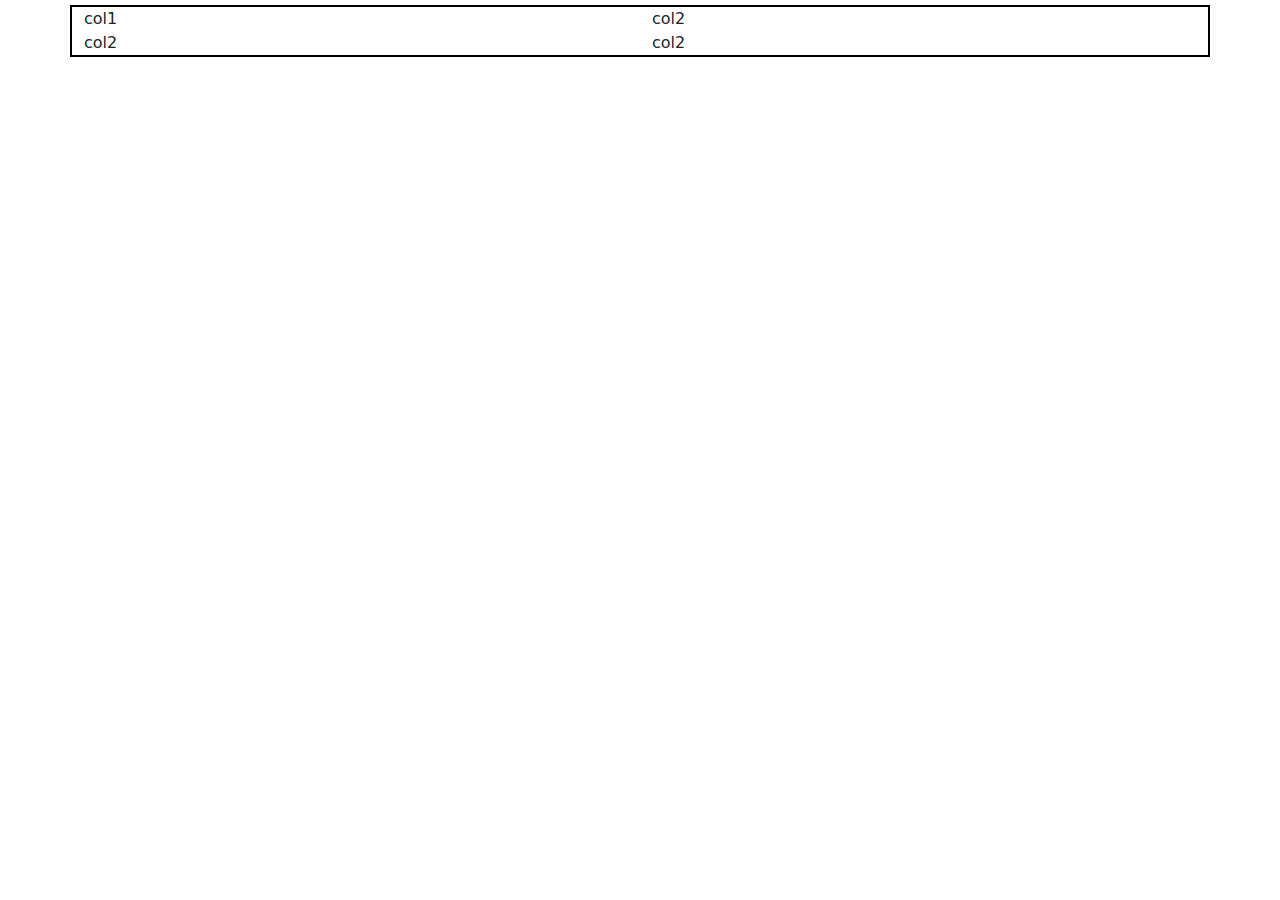
==== html css completed/bootstrap/index.html @ 99b3133c "bootstrap" ====
<!DOCTYPE html>
<html lang="en">

<head>
    <meta charset="UTF-8">
    <meta name="viewport" content="width=device-width, initial-scale=1.0">
    <title>Document</title>
    <link href="https://cdn.jsdelivr.net/npm/bootstrap@5.3.3/dist/css/bootstrap.min.css" rel="stylesheet"
        integrity="sha384-QWTKZyjpPEjISv5WaRU9OFeRpok6YctnYmDr5pNlyT2bRjXh0JMhjY6hW+ALEwIH" crossorigin="anonymous">
    <link rel="stylesheet" href="style.css">

</head>
<body>
    <!-- <div class="container-fluid mt-2">
        <div class="row">first row</div>
        <div class="row">second row</div>
        <div class="row">third row</div>
    </div> -->
    <div class="container">
        <div class="row">
            <div class="col-lg-6 col-md-7 col-sm-6">col1</div>
            <div class="col-lg-6 col-md-6 col-sm-6">col2</div>
            <div class="col-lg-6 col-md-6 col-sm-6">col2</div>
            <div class="col-lg-6 col-md-6 col-sm-6">col2</div>
            
           
        </div>
        <!-- <div class="row">second row</div>
        <div class="row">third row</div> -->

    </div>



    <script src="https://cdn.jsdelivr.net/npm/bootstrap@5.3.3/dist/js/bootstrap.bundle.min.js"
    integrity="sha384-YvpcrYf0tY3lHB60NNkmXc5s9fDVZLESaAA55NDzOxhy9GkcIdslK1eN7N6jIeHz"
    crossorigin="anonymous"></script>
<script src="https://cdn.jsdelivr.net/npm/@popperjs/core@2.11.8/dist/umd/popper.min.js"
    integrity="sha384-I7E8VVD/ismYTF4hNIPjVp/Zjvgyol6VFvRkX/vR+Vc4jQkC+hVqc2pM8ODewa9r"
    crossorigin="anonymous"></script>
<script src="https://cdn.jsdelivr.net/npm/bootstrap@5.3.3/dist/js/bootstrap.min.js"
    integrity="sha384-0pUGZvbkm6XF6gxjEnlmuGrJXVbNuzT9qBBavbLwCsOGabYfZo0T0to5eqruptLy"
    crossorigin="anonymous"></script>
</body>
</html>
---- html css completed/bootstrap/style.css ----
/* .container{
    border: 2px solid black;
}
.container-fluid{
    border: 2px solid black;
} */
.row{
    border: 2px solid black;
    margin-top: 5px;
}
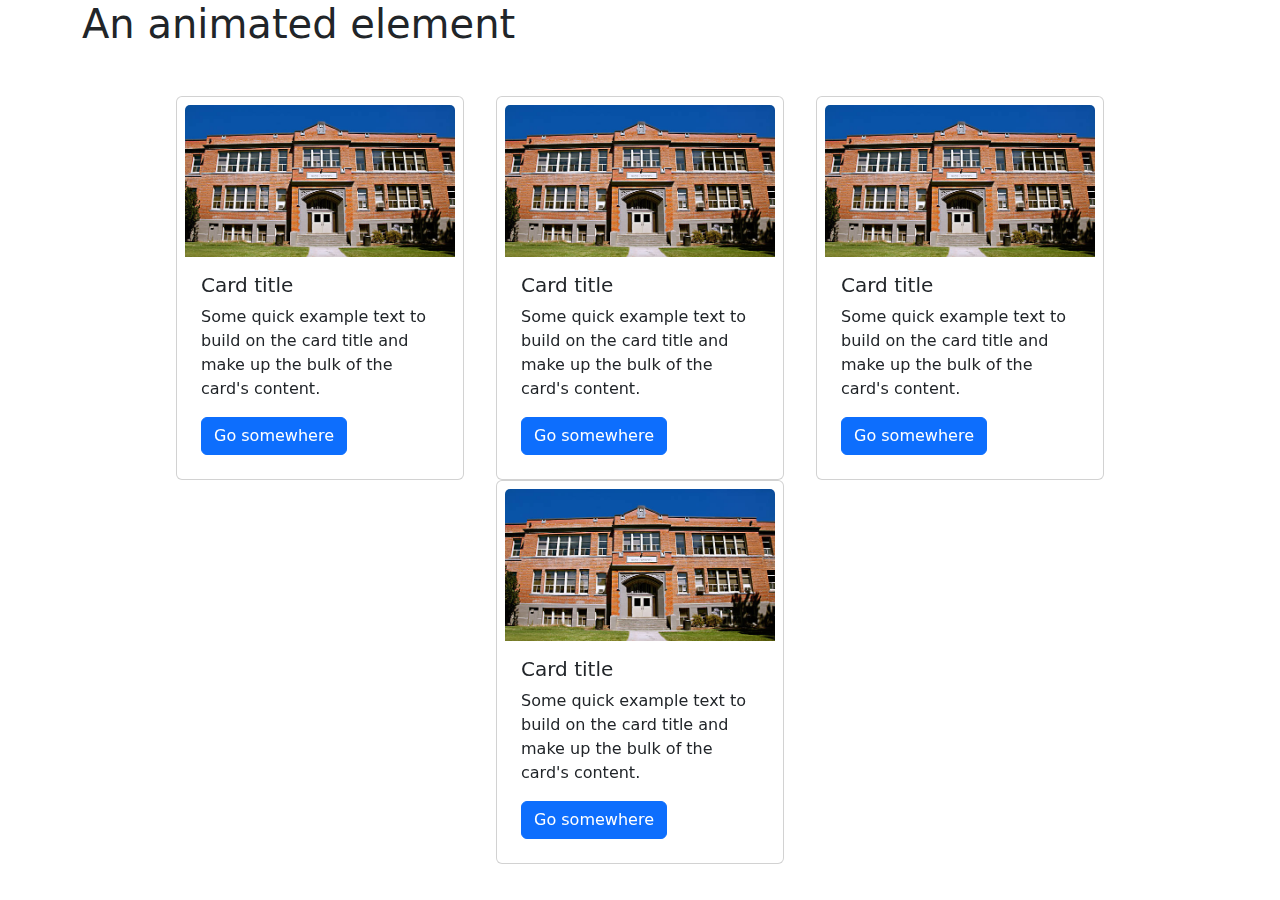
==== commit 9f0fbeeb: "bootstrap completed" ====
--- a/html css completed/bootstrap/index.html
+++ b/html css completed/bootstrap/index.html
@@ -5,41 +5,119 @@
     <meta charset="UTF-8">
     <meta name="viewport" content="width=device-width, initial-scale=1.0">
     <title>Document</title>
-    <link href="https://cdn.jsdelivr.net/npm/bootstrap@5.3.3/dist/css/bootstrap.min.css" rel="stylesheet"
-        integrity="sha384-QWTKZyjpPEjISv5WaRU9OFeRpok6YctnYmDr5pNlyT2bRjXh0JMhjY6hW+ALEwIH" crossorigin="anonymous">
+    <link href="https://unpkg.com/aos@2.3.1/dist/aos.css" rel="stylesheet">
+    <link rel="stylesheet" href="bootstrap.css">
     <link rel="stylesheet" href="style.css">
+    <link
+    rel="stylesheet"
+    href="https://cdnjs.cloudflare.com/ajax/libs/animate.css/4.1.1/animate.min.css"
+  />
 
 </head>
+
 <body>
     <!-- <div class="container-fluid mt-2">
         <div class="row">first row</div>
         <div class="row">second row</div>
         <div class="row">third row</div>
     </div> -->
-    <div class="container">
+    <!-- <div class="container">
         <div class="row">
             <div class="col-lg-6 col-md-7 col-sm-6">col1</div>
             <div class="col-lg-6 col-md-6 col-sm-6">col2</div>
-            <div class="col-lg-6 col-md-6 col-sm-6">col2</div>
-            <div class="col-lg-6 col-md-6 col-sm-6">col2</div>
-            
-           
-        </div>
-        <!-- <div class="row">second row</div>
+            <div class="col-lg-6 col-md-6 col-sm-6 border-top border border-primary mt-5">col2</div>
+            <div class="col-lg-6 col-md-6 col-sm-6">col2</div> -->
+
+
+    <!-- </div> -->
+    <!-- <div class="row">second row</div>
         <div class="row">third row</div> -->
 
+    <!-- </div> -->
+
+
+    <!-- <button class="btn btn-primary mt-5" type="button" data-bs-toggle="offcanvas" data-bs-target="#offcanvasTop" aria-controls="offcanvasTop">Toggle top offcanvas</button>
+
+<div class="offcanvas offcanvas-top " tabindex="-1" id="offcanvasTop" aria-labelledby="offcanvasTopLabel">
+  <div class="offcanvas-header">
+    <h5 class="offcanvas-title" id="offcanvasTopLabel">Offcanvas top</h5>
+    <button type="button" class="btn-close" data-bs-dismiss="offcanvas" aria-label="Close"></button>
+  </div>
+  <div class="offcanvas-body">
+    ...
+  </div>
+</div> -->
+    <!-- 
+<nav aria-label="breadcrumb">
+    <ol class="breadcrumb">
+      <li class="breadcrumb-item active" aria-current="page">Home</li>
+    </ol>
+  </nav>
+  
+  <nav aria-label="breadcrumb">
+    <ol class="breadcrumb">
+      <li class="breadcrumb-item"><a href="#">Home</a></li>
+      <li class="breadcrumb-item active" aria-current="page">Library</li>
+    </ol>
+  </nav>
+  
+  <nav aria-label="breadcrumb">
+    <ol class="breadcrumb">
+      <li class="breadcrumb-item"><a href="#">Home</a></li>
+      <li class="breadcrumb-item"><a href="#">Library</a></li>
+      <li class="breadcrumb-item active" aria-current="page">Data</li>
+    </ol>
+  </nav> -->
+    <div class="container">
+        <h1 class="animate__animated animate__bounce">An animated element</h1>
+        <div class="row mt-5 justify-content-center ">
+            <div class="col-12 card p-2 mx-3 col-lg-3 col-md-6 col-sm-12 " data-aos="fade-right" style="width: 18rem;">
+                <img src="../../assets/bg.jpg" class="card-img-top" alt="...">
+                <div class="card-body">
+                    <h5 class="card-title">Card title</h5>
+                    <p class="card-text">Some quick example text to build on the card title and make up the bulk of the
+                        card's content.</p>
+                    <a href="#" class="btn btn-primary">Go somewhere</a>
+                </div>
+            </div>
+            <div class="col-12 card p-2 mx-3 col-lg-3 col-md-6 col-sm-12" data-aos="fade-down" style="width: 18rem;">
+                <img src="../../assets/bg.jpg" class="card-img-top" alt="...">
+                <div class="card-body">
+                    <h5 class="card-title">Card title</h5>
+                    <p class="card-text">Some quick example text to build on the card title and make up the bulk of the
+                        card's content.</p>
+                    <a href="#" class="btn btn-primary">Go somewhere</a>
+                </div>
+            </div>
+            <div class="col-12 card p-2 mx-3 col-lg-3 col-md-6 col-sm-12"data-aos="fade-left" style="width: 18rem;">
+                <img src="../../assets/bg.jpg" class="card-img-top" alt="...">
+                <div class="card-body">
+                    <h5 class="card-title">Card title</h5>
+                    <p class="card-text">Some quick example text to build on the card title and make up the bulk of the
+                        card's content.</p>
+                    <a href="#" class="btn btn-primary">Go somewhere</a>
+                </div>
+            </div>
+            <div class="col-12 card p-2 mx-3 col-lg-3 col-md-6 col-sm-12" style="width: 18rem;">
+                <img src="../../assets/bg.jpg" class="card-img-top" alt="...">
+                <div class="card-body">
+                    <h5 class="card-title">Card title</h5>
+                    <p class="card-text">Some quick example text to build on the card title and make up the bulk of the
+                        card's content.</p>
+                    <a href="#" class="btn btn-primary">Go somewhere</a>
+                </div>
+            </div>
+        </div>
     </div>
 
 
 
-    <script src="https://cdn.jsdelivr.net/npm/bootstrap@5.3.3/dist/js/bootstrap.bundle.min.js"
-    integrity="sha384-YvpcrYf0tY3lHB60NNkmXc5s9fDVZLESaAA55NDzOxhy9GkcIdslK1eN7N6jIeHz"
-    crossorigin="anonymous"></script>
-<script src="https://cdn.jsdelivr.net/npm/@popperjs/core@2.11.8/dist/umd/popper.min.js"
-    integrity="sha384-I7E8VVD/ismYTF4hNIPjVp/Zjvgyol6VFvRkX/vR+Vc4jQkC+hVqc2pM8ODewa9r"
-    crossorigin="anonymous"></script>
-<script src="https://cdn.jsdelivr.net/npm/bootstrap@5.3.3/dist/js/bootstrap.min.js"
-    integrity="sha384-0pUGZvbkm6XF6gxjEnlmuGrJXVbNuzT9qBBavbLwCsOGabYfZo0T0to5eqruptLy"
-    crossorigin="anonymous"></script>
+    <script src="bootstrap.js"></script>
+    <script src="https://unpkg.com/aos@2.3.1/dist/aos.js"></script>
+    <script>
+        AOS.init();
+      </script>
+
 </body>
+
 </html>--- a/html css completed/bootstrap/style.css
+++ b/html css completed/bootstrap/style.css
@@ -4,7 +4,7 @@
 .container-fluid{
     border: 2px solid black;
 } */
-.row{
+/* .row{
     border: 2px solid black;
     margin-top: 5px;
-}+} */